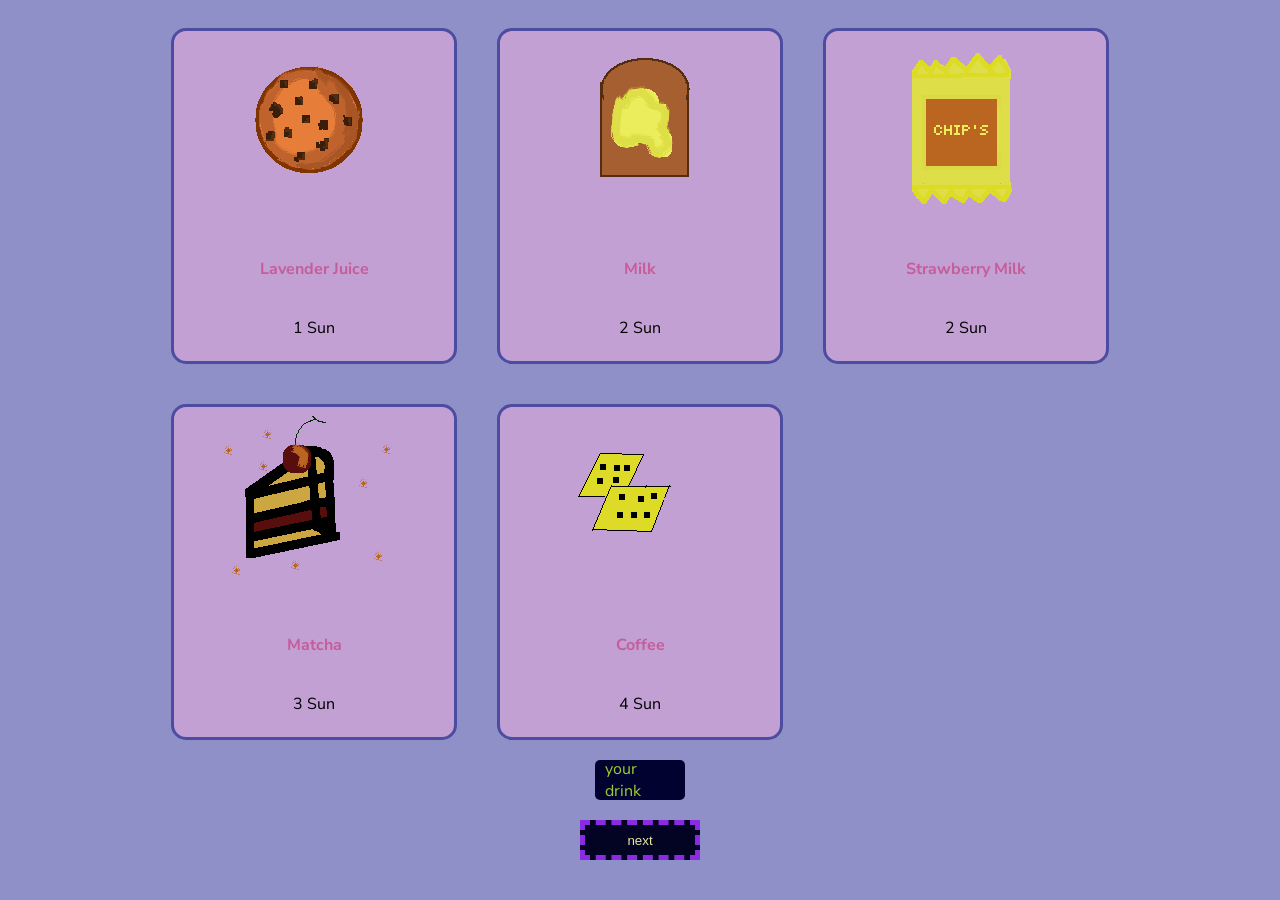
==== drink.html @ 4b6025d5 "add files" ====
<!DOCTYPE html>
<html lang="en">
<head>
    <meta charset="UTF-8">
    <meta name="viewport" content="width=device-width, initial-scale=1.0">
    <title>drink base</title>
    <link rel="stylesheet" href="drink.css">
    <link rel="preconnect" href="https://fonts.gstatic.com" crossorigin>
<link href="https://fonts.googleapis.com/css2?family=Bitcount+Single:wght@100..900&family=Chewy&family=Comic+Relief:wght@400;
700&family=Elms+Sans:ital,wght@0,100..900;1,100..900&family=Fredoka:wght@300..700&family=Geist+Pixel&family=Inter:ital,opsz,wght@0
,14..32,100..900;1,14..32,100..900&family=Julius+Sans+One&family=Libre+Franklin:ital,wght@0,100..900;1,100..900&family=Nunito+Sans
:ital,opsz,wght@0,6..12,200..1000;1,6..12,200..1000&family=Roboto:ital,wght@0,100..900;1,100..900&family=Rokkitt:ital,wght@0,100..
900;1,100..900&family=Sour+Gummy:ital,wght@0,100..900;1,100..900&family=Titillium+Web:ital,wght@0,200;0,300;0,400;0,600;0,700;0,90
0;1,200;1,300;1,400;1,600;1,700&family=Ubuntu:ital,wght@0,300;0,400;0,500;0,700;1,300;1,400;1,500;1,700&display=swap" rel="stylesheet">
</head>
<body>
    <div class="bases">
    <div class="base" id="drink1">
        <img src="assets/pixil-frame-0 (1).png" alt="">
        <h4>Lavender Juice</h4>
        <p>1 Sun</p>
    </div>
    <div class="base" id="drink2">
        <img src="assets/pixil-frame-0 (2).png" alt="">
        <h4>Milk</h4>
        <p>2 Sun</p>
    </div>
    <div class="base" id="drink3">
        <img src="assets/pixil-frame-0 (3).png" alt="">
        <h4>Strawberry Milk</h4>
        <p>2 Sun</p>
    </div>
    </div>

    <div class="bases">
    <div class="base" id="drink4">
        <img src="assets/pixil-frame-0 (4).png" alt="">
        <h4>Matcha</h4>
        <p>3 Sun</p>
    </div>
    <div class="base" id="drink5">
        <img src="assets/pixil-frame-0 (5).png" alt="">
        <h4>Coffee</h4>
        <p>4 Sun</p>
    </div>
    </div>

    <div class="xtra">
    <div class="price">your drink</div>
    <button class="btn">next</button>
    </div>
   
    <script src="drink.js"></script>
</body>
</html>
---- drink.css ----
body{
    display: grid;
    justify-content: space-evenly;
    background-color: rgb(144, 144, 200);
    font-family: 'Nunito Sans';
}

.base{
    height: 250px;
    width: 200px;
    border: 3px rgb(76, 76, 160) solid;
    padding: 10px;
    border-radius: 15px;
    align-items: center;
    justify-content: center;
    display: flex;
    flex-direction: column;
    padding: 40px;
    background-color: rgb(194, 160, 211);
    margin: 20px;
}

.base:hover{
    background-color: rgb(3, 3, 44);
    color: plum;
}

.xtra{
    display: flex;
    align-items: center;
    justify-content: center;
    flex-direction: column;
}

.bases{
    display: flex;
    flex-direction: row;
}

.xtra button{
    margin: 20px;
    background-color: rgb(3, 3, 36);
    color: rgb(231, 231, 161);
    font-family: sans-serif;
    border: 5px blueviolet dashed;
    width: 120px;
    height: 40px;
}

.price{
    background-color: rgb(2, 2, 48);
    width: 70px;
    height: 20px;
    border-radius: 5px;
    padding: 10px;
    color: yellowgreen;
    display: flex;
    align-items: center;
    justify-content: center;
}

h4{
    color: rgb(199, 92, 155);
}
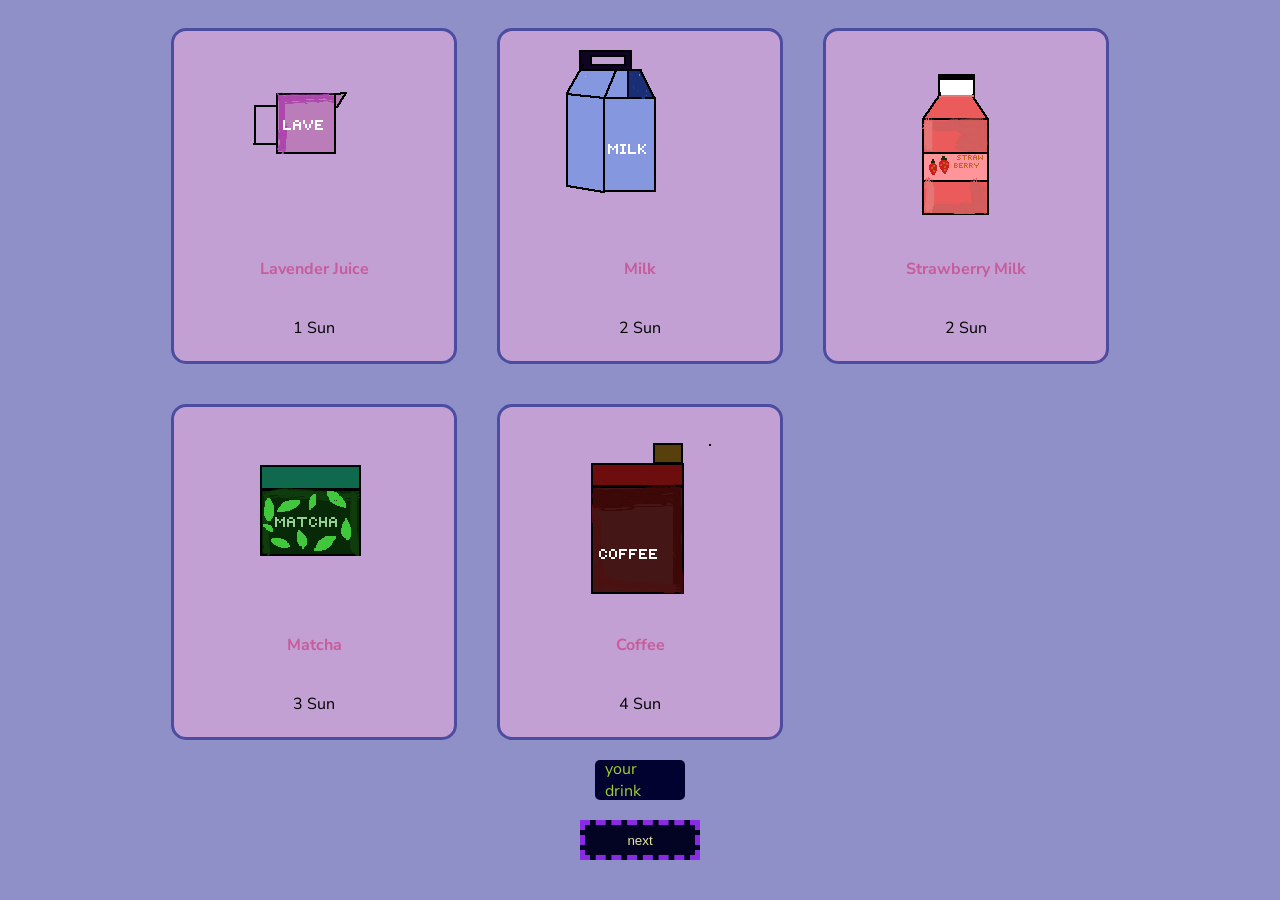
==== commit 3e75bfbe: "payment work" ====
--- a/drink.html
+++ b/drink.html
@@ -16,17 +16,17 @@
 <body>
     <div class="bases">
     <div class="base" id="drink1">
-        <img src="assets/pixil-frame-0 (1).png" alt="">
+        <img src="assets/lavender.png" alt="">
         <h4>Lavender Juice</h4>
         <p>1 Sun</p>
     </div>
     <div class="base" id="drink2">
-        <img src="assets/pixil-frame-0 (2).png" alt="">
+        <img src="assets/milk.png" alt="">
         <h4>Milk</h4>
         <p>2 Sun</p>
     </div>
     <div class="base" id="drink3">
-        <img src="assets/pixil-frame-0 (3).png" alt="">
+        <img src="assets/strawberry.png" alt="">
         <h4>Strawberry Milk</h4>
         <p>2 Sun</p>
     </div>
@@ -34,12 +34,12 @@
 
     <div class="bases">
     <div class="base" id="drink4">
-        <img src="assets/pixil-frame-0 (4).png" alt="">
+        <img src="assets/matcha.png" alt="">
         <h4>Matcha</h4>
         <p>3 Sun</p>
     </div>
     <div class="base" id="drink5">
-        <img src="assets/pixil-frame-0 (5).png" alt="">
+        <img src="assets/coffee.png" alt="">
         <h4>Coffee</h4>
         <p>4 Sun</p>
     </div>
